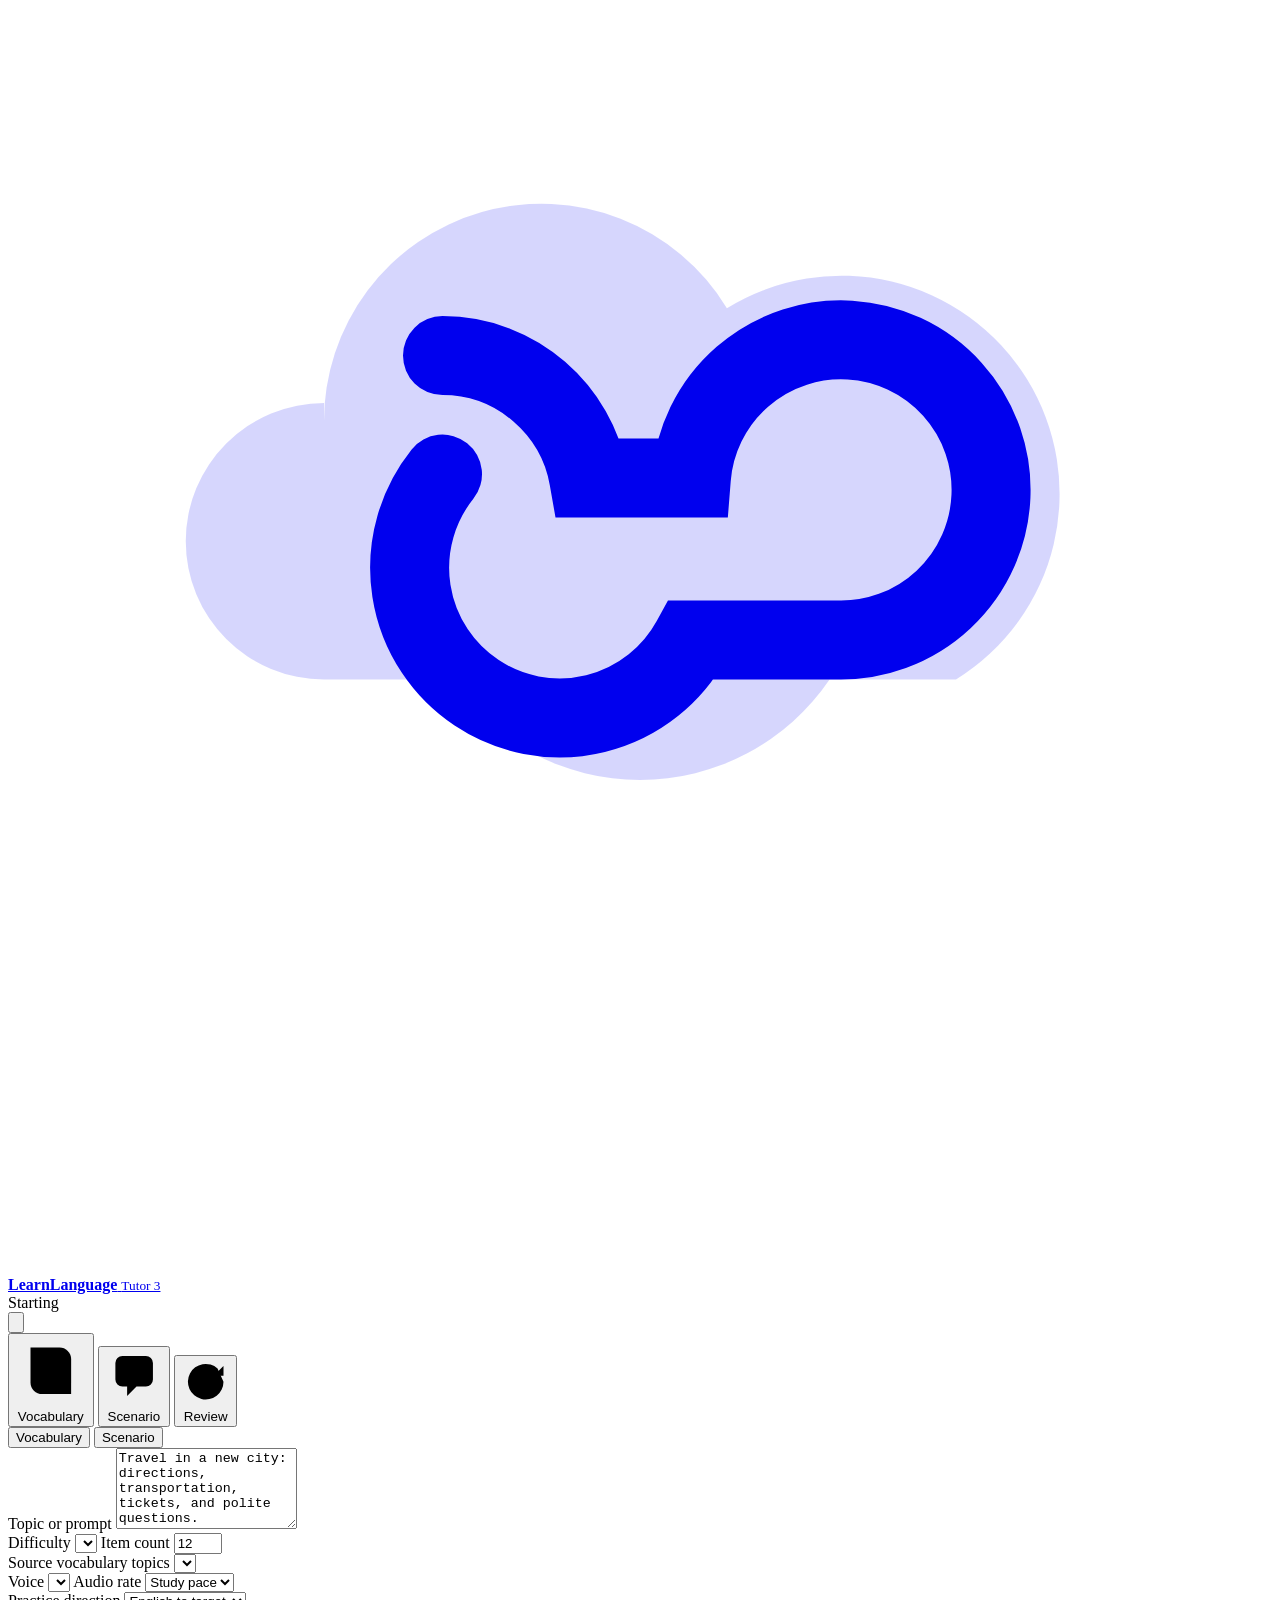
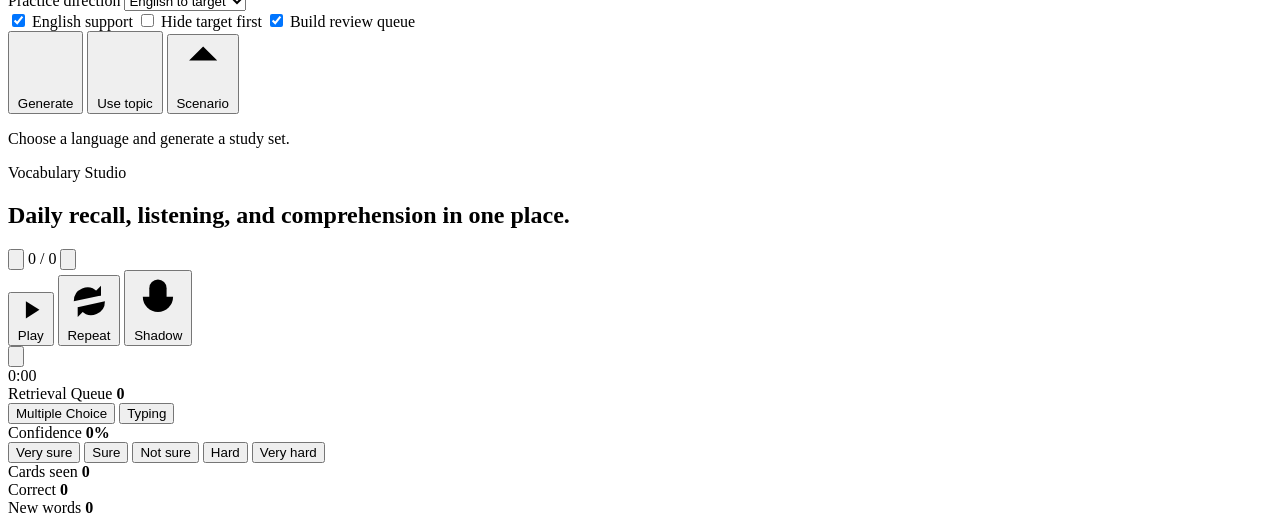
==== tutors/tutor3/static/index.html @ 8a8d7222 "Add integrated Tutor 3 web app" ====
<!doctype html>
<html lang="en">
  <head>
    <meta charset="utf-8" />
    <meta name="viewport" content="width=device-width, initial-scale=1" />
    <title>LearnLanguage Tutor 3</title>
    <link rel="icon" href="/static/favicon.svg" type="image/svg+xml" />
    <link rel="stylesheet" href="/static/styles.css?v=12" />
  </head>
  <body>
    <div class="app-shell">
      <header class="topbar">
        <a class="brand" href="/" aria-label="LearnLanguage Tutor 3">
          <span class="brand-mark" aria-hidden="true">
            <svg viewBox="0 0 32 32" role="img">
              <path d="M8 10.5a5.5 5.5 0 0 1 10.2-2.9A5.5 5.5 0 1 1 24 17h-3.2a5.8 5.8 0 0 1-9.6 0H8a3.5 3.5 0 0 1 0-7Z" fill="currentColor" opacity=".16"></path>
              <path d="M11 8.8c1.9 0 3.4 1.4 3.7 3.1h2.6A3.8 3.8 0 1 1 21 16h-3.7a3.8 3.8 0 1 1-6.3-4.2" fill="none" stroke="currentColor" stroke-width="2" stroke-linecap="round"></path>
            </svg>
          </span>
          <span>
            <strong>LearnLanguage</strong>
            <small>Tutor 3</small>
          </span>
        </a>
        <div class="language-strip" id="languageStrip" aria-label="Target language"></div>
        <div class="top-actions">
          <div class="model-pill" id="modelStatus">Starting</div>
          <button class="icon-button" id="saveSessionBtn" type="button" title="Save session">
            <svg viewBox="0 0 24 24" aria-hidden="true"><path d="M5 4h11l3 3v13H5V4Z"></path><path d="M8 4v6h8V4M8 20v-6h8v6"></path></svg>
          </button>
        </div>
      </header>

      <main class="workspace">
        <nav class="rail" aria-label="App sections">
          <button class="rail-button active" data-mode="vocabulary" type="button">
            <svg viewBox="0 0 24 24" aria-hidden="true"><path d="M5 4h10a4 4 0 0 1 4 4v12H9a4 4 0 0 1-4-4V4Z"></path><path d="M9 8h6M9 12h5M9 16h4"></path></svg>
            <span>Vocabulary</span>
          </button>
          <button class="rail-button" data-mode="scenario" type="button">
            <svg viewBox="0 0 24 24" aria-hidden="true"><path d="M4 6a3 3 0 0 1 3-3h10a3 3 0 0 1 3 3v7a3 3 0 0 1-3 3h-4l-4 4v-4H7a3 3 0 0 1-3-3V6Z"></path><path d="M8 8h8M8 12h5"></path></svg>
            <span>Scenario</span>
          </button>
          <button class="rail-button" data-mode="review" type="button">
            <svg viewBox="0 0 24 24" aria-hidden="true"><path d="M12 5v7l4 2"></path><path d="M21 12a9 9 0 1 1-3-6.7"></path><path d="M21 4v5h-5"></path></svg>
            <span>Review</span>
          </button>
        </nav>

        <section class="control-panel" aria-label="Tutor controls">
          <div class="mode-tabs" role="tablist" aria-label="Learning mode">
            <button class="mode-tab active" data-mode="vocabulary" type="button">Vocabulary</button>
            <button class="mode-tab" data-mode="scenario" type="button">Scenario</button>
          </div>

          <div class="field-stack">
            <label class="field-label" for="conceptInput">Topic or prompt</label>
            <textarea id="conceptInput" maxlength="360" rows="5">Travel in a new city: directions, transportation, tickets, and polite questions.</textarea>
          </div>

          <div class="two-col">
            <label class="field-stack">
              <span class="field-label">Difficulty</span>
              <select id="difficultySelect"></select>
            </label>
            <label class="field-stack">
              <span class="field-label">Item count</span>
              <input id="itemCountInput" type="number" min="3" max="50" value="12" />
            </label>
          </div>

          <div class="field-stack">
            <label class="field-label" for="topicSelect">Source vocabulary topics</label>
            <select id="topicSelect"></select>
          </div>

          <div class="two-col">
            <label class="field-stack">
              <span class="field-label">Voice</span>
              <select id="voiceSelect"></select>
            </label>
            <label class="field-stack">
              <span class="field-label">Audio rate</span>
              <select id="rateSelect">
                <option value="-25%">Slow</option>
                <option value="-10%" selected>Study pace</option>
                <option value="+0%">Natural</option>
                <option value="+15%">Fast</option>
              </select>
            </label>
          </div>

          <label class="field-stack">
            <span class="field-label">Practice direction</span>
            <select id="directionSelect">
              <option value="en-to-target">English to target</option>
              <option value="target-to-en">Target to English</option>
              <option value="mixed">Mixed recall</option>
            </select>
          </label>

          <div class="toggles">
            <label><input id="englishToggle" type="checkbox" checked /> English support</label>
            <label><input id="maskToggle" type="checkbox" /> Hide target first</label>
            <label><input id="autoQueueToggle" type="checkbox" checked /> Build review queue</label>
          </div>

          <div class="button-grid">
            <button class="primary-button" id="generateVocabularyBtn" type="button">
              <svg viewBox="0 0 24 24" aria-hidden="true"><path d="M12 3v18M3 12h18"></path></svg>
              Generate
            </button>
            <button class="secondary-button" id="topicVocabularyBtn" type="button">
              <svg viewBox="0 0 24 24" aria-hidden="true"><path d="M4 5h16M4 12h16M4 19h16"></path></svg>
              Use topic
            </button>
            <button class="secondary-button" id="generateScenarioBtn" type="button">
              <svg viewBox="0 0 24 24" aria-hidden="true"><path d="M12 20V4M6 10l6-6 6 6"></path></svg>
              Scenario
            </button>
          </div>

          <p class="helper-copy" id="statusLine">Choose a language and generate a study set.</p>
        </section>

        <section class="study-canvas" aria-label="Learning workspace">
          <div class="canvas-header">
            <div>
              <p class="eyebrow" id="canvasKicker">Vocabulary Studio</p>
              <h1 id="canvasTitle">Daily recall, listening, and comprehension in one place.</h1>
            </div>
            <div class="canvas-actions">
              <button class="icon-button" id="prevItemBtn" type="button" title="Previous">
                <svg viewBox="0 0 24 24" aria-hidden="true"><path d="M15 18l-6-6 6-6"></path></svg>
              </button>
              <span class="counter" id="itemCounter">0 / 0</span>
              <button class="icon-button" id="nextItemBtn" type="button" title="Next">
                <svg viewBox="0 0 24 24" aria-hidden="true"><path d="M9 18l6-6-6-6"></path></svg>
              </button>
            </div>
          </div>

          <div class="main-card" id="primaryCard"></div>

          <div class="audio-deck">
            <button class="audio-button" id="playCurrentBtn" type="button">
              <svg viewBox="0 0 24 24" aria-hidden="true"><path d="M8 5v14l11-7-11-7Z"></path></svg>
              Play
            </button>
            <button class="audio-button" id="repeatCurrentBtn" type="button">
              <svg viewBox="0 0 24 24" aria-hidden="true"><path d="M4 12a7 7 0 0 1 12-5l2 2"></path><path d="M18 4v5h-5"></path><path d="M20 12a7 7 0 0 1-12 5l-2-2"></path><path d="M6 20v-5h5"></path></svg>
              Repeat
            </button>
            <button class="audio-button" id="shadowBtn" type="button">
              <svg viewBox="0 0 24 24" aria-hidden="true"><path d="M12 3v11"></path><path d="M8 7a4 4 0 0 1 8 0v4a4 4 0 0 1-8 0V7Z"></path><path d="M5 11a7 7 0 0 0 14 0"></path><path d="M12 18v3"></path></svg>
              Shadow
            </button>
            <div class="mini-player">
              <button class="mini-play" id="miniPlayBtn" type="button" aria-label="Play current audio">
                <svg viewBox="0 0 24 24" aria-hidden="true"><path d="M8 5v14l11-7-11-7Z"></path></svg>
              </button>
              <div class="wave" id="waveform" aria-hidden="true"></div>
              <span id="audioTime">0:00</span>
            </div>
          </div>

          <div class="learning-notes" id="learningNotes"></div>
        </section>

        <aside class="practice-panel" aria-label="Practice and progress">
          <section class="queue-block">
            <div class="panel-title">
              <span>Retrieval Queue</span>
              <strong id="queueCount">0</strong>
            </div>
            <div class="queue-list" id="queueList"></div>
          </section>

          <section class="practice-block">
            <div class="practice-tabs" role="tablist" aria-label="Practice type">
              <button class="practice-tab active" data-practice="choice" type="button">Multiple Choice</button>
              <button class="practice-tab" data-practice="typing" type="button">Typing</button>
            </div>
            <div id="practiceArea"></div>
          </section>

          <section class="confidence-block">
            <div class="panel-title">
              <span>Confidence</span>
              <strong id="accuracyLabel">0%</strong>
            </div>
            <div class="confidence-grid">
              <button data-confidence="5" type="button">Very sure</button>
              <button data-confidence="4" type="button">Sure</button>
              <button data-confidence="3" type="button">Not sure</button>
              <button data-confidence="2" type="button">Hard</button>
              <button data-confidence="1" type="button">Very hard</button>
            </div>
          </section>

          <section class="stats-block">
            <div class="stat-row">
              <span>Cards seen</span>
              <strong id="cardsSeen">0</strong>
            </div>
            <div class="stat-row">
              <span>Correct</span>
              <strong id="correctCount">0</strong>
            </div>
            <div class="stat-row">
              <span>New words</span>
              <strong id="newWords">0</strong>
            </div>
            <div class="progress-track"><span id="progressFill"></span></div>
          </section>
        </aside>
      </main>
    </div>
    <script type="module" src="/static/app.js?v=12"></script>
  </body>
</html>
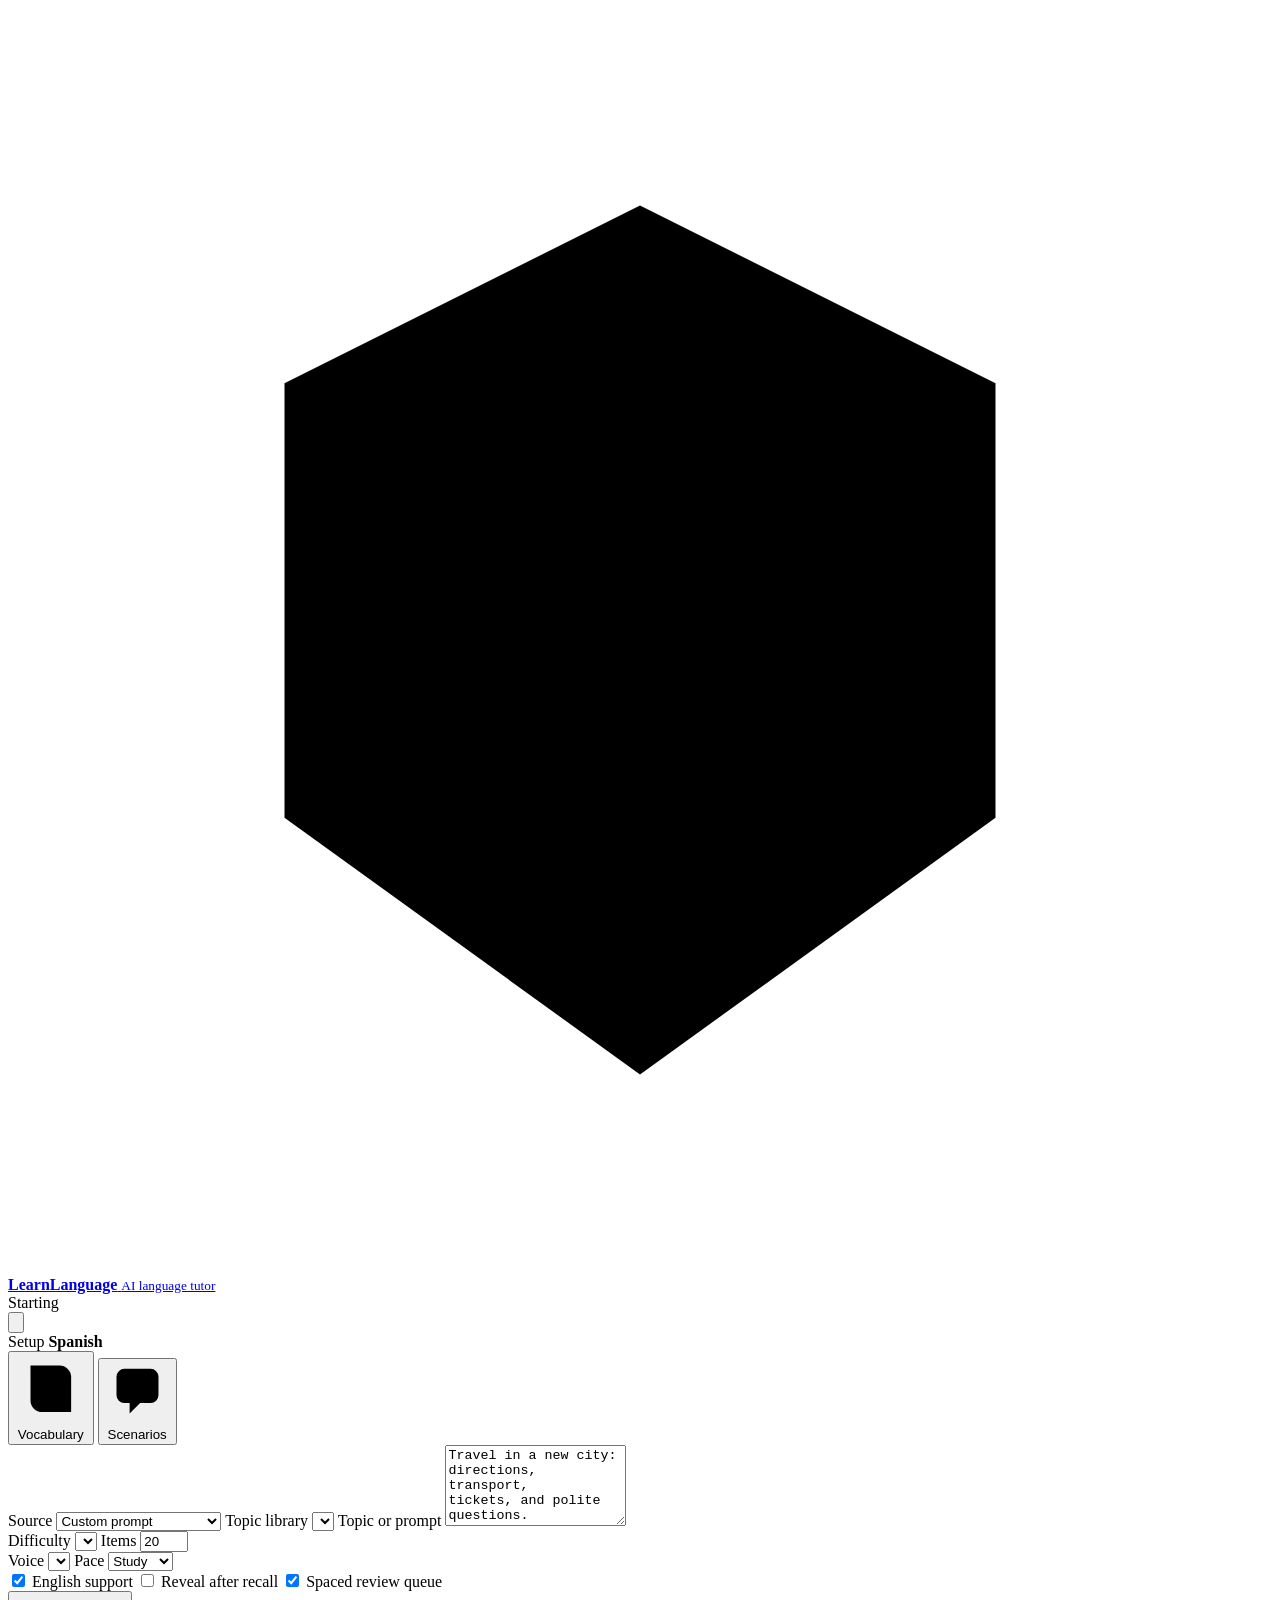
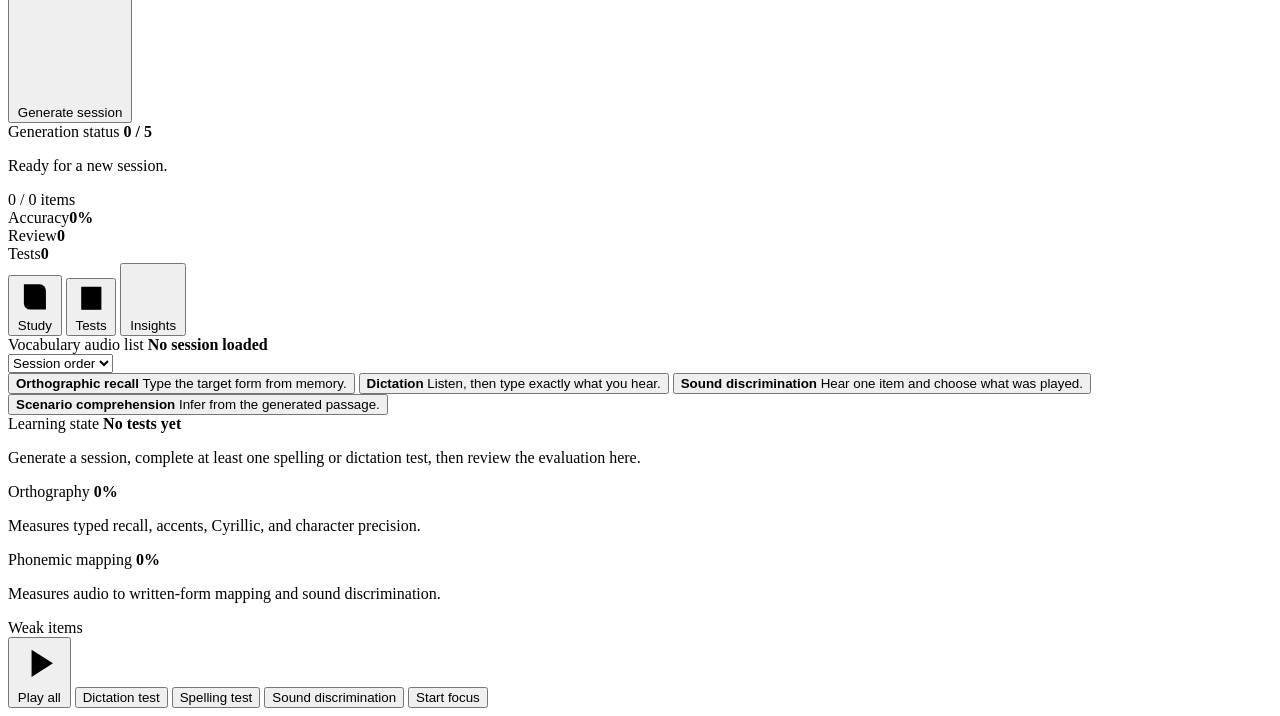
==== commit 5393bd66: "Redesign integrated web tutor" ====
--- a/tutors/tutor3/static/index.html
+++ b/tutors/tutor3/static/index.html
@@ -3,219 +3,228 @@
   <head>
     <meta charset="utf-8" />
     <meta name="viewport" content="width=device-width, initial-scale=1" />
-    <title>LearnLanguage Tutor 3</title>
+    <title>LearnLanguage</title>
     <link rel="icon" href="/static/favicon.svg" type="image/svg+xml" />
-    <link rel="stylesheet" href="/static/styles.css?v=12" />
+    <link rel="stylesheet" href="/static/styles.css?v=30" />
   </head>
   <body>
     <div class="app-shell">
       <header class="topbar">
-        <a class="brand" href="/" aria-label="LearnLanguage Tutor 3">
+        <a class="brand" href="/" aria-label="LearnLanguage">
           <span class="brand-mark" aria-hidden="true">
-            <svg viewBox="0 0 32 32" role="img">
-              <path d="M8 10.5a5.5 5.5 0 0 1 10.2-2.9A5.5 5.5 0 1 1 24 17h-3.2a5.8 5.8 0 0 1-9.6 0H8a3.5 3.5 0 0 1 0-7Z" fill="currentColor" opacity=".16"></path>
-              <path d="M11 8.8c1.9 0 3.4 1.4 3.7 3.1h2.6A3.8 3.8 0 1 1 21 16h-3.7a3.8 3.8 0 1 1-6.3-4.2" fill="none" stroke="currentColor" stroke-width="2" stroke-linecap="round"></path>
+            <svg viewBox="0 0 32 32">
+              <path d="M7 9.5 16 5l9 4.5v11L16 27l-9-6.5v-11Z"></path>
+              <path d="M16 5v22M7 9.5l9 5 9-5"></path>
             </svg>
           </span>
           <span>
             <strong>LearnLanguage</strong>
-            <small>Tutor 3</small>
+            <small>AI language tutor</small>
           </span>
         </a>
+
         <div class="language-strip" id="languageStrip" aria-label="Target language"></div>
+
         <div class="top-actions">
-          <div class="model-pill" id="modelStatus">Starting</div>
-          <button class="icon-button" id="saveSessionBtn" type="button" title="Save session">
+          <div class="metric-pill"><span id="modelStatus">Starting</span></div>
+          <button class="icon-button" id="saveSessionBtn" type="button" title="Save session" aria-label="Save session">
             <svg viewBox="0 0 24 24" aria-hidden="true"><path d="M5 4h11l3 3v13H5V4Z"></path><path d="M8 4v6h8V4M8 20v-6h8v6"></path></svg>
           </button>
         </div>
       </header>
 
       <main class="workspace">
-        <nav class="rail" aria-label="App sections">
-          <button class="rail-button active" data-mode="vocabulary" type="button">
-            <svg viewBox="0 0 24 24" aria-hidden="true"><path d="M5 4h10a4 4 0 0 1 4 4v12H9a4 4 0 0 1-4-4V4Z"></path><path d="M9 8h6M9 12h5M9 16h4"></path></svg>
-            <span>Vocabulary</span>
-          </button>
-          <button class="rail-button" data-mode="scenario" type="button">
-            <svg viewBox="0 0 24 24" aria-hidden="true"><path d="M4 6a3 3 0 0 1 3-3h10a3 3 0 0 1 3 3v7a3 3 0 0 1-3 3h-4l-4 4v-4H7a3 3 0 0 1-3-3V6Z"></path><path d="M8 8h8M8 12h5"></path></svg>
-            <span>Scenario</span>
-          </button>
-          <button class="rail-button" data-mode="review" type="button">
-            <svg viewBox="0 0 24 24" aria-hidden="true"><path d="M12 5v7l4 2"></path><path d="M21 12a9 9 0 1 1-3-6.7"></path><path d="M21 4v5h-5"></path></svg>
-            <span>Review</span>
-          </button>
-        </nav>
-
-        <section class="control-panel" aria-label="Tutor controls">
-          <div class="mode-tabs" role="tablist" aria-label="Learning mode">
-            <button class="mode-tab active" data-mode="vocabulary" type="button">Vocabulary</button>
-            <button class="mode-tab" data-mode="scenario" type="button">Scenario</button>
-          </div>
-
-          <div class="field-stack">
-            <label class="field-label" for="conceptInput">Topic or prompt</label>
-            <textarea id="conceptInput" maxlength="360" rows="5">Travel in a new city: directions, transportation, tickets, and polite questions.</textarea>
-          </div>
-
-          <div class="two-col">
+        <aside class="setup-panel" aria-label="Learning setup">
+          <div class="setup-head">
+            <span>Setup</span>
+            <strong id="activeLanguageLabel">Spanish</strong>
+          </div>
+
+          <div class="mode-switch" aria-label="Content mode">
+            <button class="mode-chip active" id="vocabularyModeBtn" data-generate-mode="vocabulary" type="button">
+              <svg viewBox="0 0 24 24" aria-hidden="true"><path d="M5 4h10a4 4 0 0 1 4 4v12H9a4 4 0 0 1-4-4V4Z"></path><path d="M9 8h6M9 12h5M9 16h4"></path></svg>
+              Vocabulary
+            </button>
+            <button class="mode-chip" id="scenarioModeBtn" data-generate-mode="scenario" type="button">
+              <svg viewBox="0 0 24 24" aria-hidden="true"><path d="M4 6a3 3 0 0 1 3-3h10a3 3 0 0 1 3 3v7a3 3 0 0 1-3 3h-4l-4 4v-4H7a3 3 0 0 1-3-3V6Z"></path><path d="M8 8h8M8 12h5"></path></svg>
+              Scenarios
+            </button>
+          </div>
+
+          <label class="field-stack">
+            <span class="field-label">Source</span>
+            <select id="sourceSelect">
+              <option value="custom">Custom prompt</option>
+              <option value="topic">Source vocabulary topic</option>
+            </select>
+          </label>
+
+          <label class="field-stack" id="topicField">
+            <span class="field-label">Topic library</span>
+            <select id="topicSelect"></select>
+          </label>
+
+          <label class="field-stack">
+            <span class="field-label">Topic or prompt</span>
+            <textarea id="conceptInput" maxlength="360" rows="5" wrap="soft">Travel in a new city:
+directions, transport,
+tickets, and polite questions.</textarea>
+          </label>
+
+          <div class="control-grid">
             <label class="field-stack">
               <span class="field-label">Difficulty</span>
               <select id="difficultySelect"></select>
             </label>
             <label class="field-stack">
-              <span class="field-label">Item count</span>
-              <input id="itemCountInput" type="number" min="3" max="50" value="12" />
-            </label>
-          </div>
-
-          <div class="field-stack">
-            <label class="field-label" for="topicSelect">Source vocabulary topics</label>
-            <select id="topicSelect"></select>
-          </div>
-
-          <div class="two-col">
+              <span class="field-label">Items</span>
+              <input id="itemCountInput" type="number" min="3" max="50" value="20" />
+            </label>
+          </div>
+
+          <div class="control-grid">
             <label class="field-stack">
               <span class="field-label">Voice</span>
               <select id="voiceSelect"></select>
             </label>
             <label class="field-stack">
-              <span class="field-label">Audio rate</span>
+              <span class="field-label">Pace</span>
               <select id="rateSelect">
                 <option value="-25%">Slow</option>
-                <option value="-10%" selected>Study pace</option>
+                <option value="-10%" selected>Study</option>
                 <option value="+0%">Natural</option>
                 <option value="+15%">Fast</option>
               </select>
             </label>
           </div>
 
-          <label class="field-stack">
-            <span class="field-label">Practice direction</span>
-            <select id="directionSelect">
-              <option value="en-to-target">English to target</option>
-              <option value="target-to-en">Target to English</option>
-              <option value="mixed">Mixed recall</option>
-            </select>
-          </label>
-
-          <div class="toggles">
+          <div class="toggle-list">
             <label><input id="englishToggle" type="checkbox" checked /> English support</label>
-            <label><input id="maskToggle" type="checkbox" /> Hide target first</label>
-            <label><input id="autoQueueToggle" type="checkbox" checked /> Build review queue</label>
-          </div>
-
-          <div class="button-grid">
-            <button class="primary-button" id="generateVocabularyBtn" type="button">
-              <svg viewBox="0 0 24 24" aria-hidden="true"><path d="M12 3v18M3 12h18"></path></svg>
-              Generate
-            </button>
-            <button class="secondary-button" id="topicVocabularyBtn" type="button">
-              <svg viewBox="0 0 24 24" aria-hidden="true"><path d="M4 5h16M4 12h16M4 19h16"></path></svg>
-              Use topic
-            </button>
-            <button class="secondary-button" id="generateScenarioBtn" type="button">
-              <svg viewBox="0 0 24 24" aria-hidden="true"><path d="M12 20V4M6 10l6-6 6 6"></path></svg>
-              Scenario
-            </button>
-          </div>
-
-          <p class="helper-copy" id="statusLine">Choose a language and generate a study set.</p>
+            <label><input id="maskToggle" type="checkbox" /> Reveal after recall</label>
+            <label><input id="autoQueueToggle" type="checkbox" checked /> Spaced review queue</label>
+          </div>
+
+          <button class="primary-button" id="generateBtn" type="button">
+            <svg viewBox="0 0 24 24" aria-hidden="true"><path d="M12 3v18M3 12h18"></path></svg>
+            Generate session
+          </button>
+
+          <div class="generation-card" aria-live="polite">
+            <div class="generation-title">
+              <span>Generation status</span>
+              <strong id="generationStepCount">0 / 5</strong>
+            </div>
+            <ol id="generationSteps"></ol>
+            <div class="progress-track"><span id="generationProgress"></span></div>
+            <p id="statusLine">Ready for a new session.</p>
+          </div>
+        </aside>
+
+        <section class="learning-shell" aria-label="Learning workspace">
+          <div class="progress-strip">
+            <div class="progress-main">
+              <span id="sessionCounter">0 / 0 items</span>
+              <div class="progress-track"><span id="sessionProgress"></span></div>
+            </div>
+            <div class="stat-pill"><span>Accuracy</span><strong id="accuracyLabel">0%</strong></div>
+            <div class="stat-pill"><span>Review</span><strong id="queueCount">0</strong></div>
+            <div class="stat-pill"><span>Tests</span><strong id="testCount">0</strong></div>
+          </div>
+
+          <nav class="section-tabs" aria-label="Workspace sections">
+            <button class="section-tab active" data-section="study" type="button">
+              <svg viewBox="0 0 24 24" aria-hidden="true"><path d="M5 4h10a4 4 0 0 1 4 4v12H9a4 4 0 0 1-4-4V4Z"></path><path d="M9 8h6M9 12h5"></path></svg>
+              Study
+            </button>
+            <button class="section-tab" data-section="tests" type="button">
+              <svg viewBox="0 0 24 24" aria-hidden="true"><path d="M9 11l2 2 4-5"></path><path d="M5 4h14v16H5V4Z"></path></svg>
+              Tests
+            </button>
+            <button class="section-tab" data-section="insights" type="button">
+              <svg viewBox="0 0 24 24" aria-hidden="true"><path d="M5 19V9M12 19V5M19 19v-7"></path></svg>
+              Insights
+            </button>
+          </nav>
+
+          <section class="section-view study-view active" id="studyView">
+            <div class="vocab-column">
+              <div class="column-head">
+                <div>
+                  <span class="field-label">Vocabulary audio list</span>
+                  <strong id="vocabListTitle">No session loaded</strong>
+                </div>
+                <select id="listSortSelect" aria-label="Sort vocabulary list">
+                  <option value="order">Session order</option>
+                  <option value="due">Due first</option>
+                  <option value="hard">Hard first</option>
+                </select>
+              </div>
+              <div class="vocab-list" id="vocabList"></div>
+            </div>
+
+            <article class="focus-card" id="focusCard"></article>
+          </section>
+
+          <section class="section-view tests-view" id="testsView">
+            <div class="test-menu">
+              <button class="test-mode active" data-test-mode="orthographic" type="button">
+                <strong>Orthographic recall</strong>
+                <span>Type the target form from memory.</span>
+              </button>
+              <button class="test-mode" data-test-mode="dictation" type="button">
+                <strong>Dictation</strong>
+                <span>Listen, then type exactly what you hear.</span>
+              </button>
+              <button class="test-mode" data-test-mode="phonemic" type="button">
+                <strong>Sound discrimination</strong>
+                <span>Hear one item and choose what was played.</span>
+              </button>
+              <button class="test-mode" data-test-mode="scenario" type="button">
+                <strong>Scenario comprehension</strong>
+                <span>Infer from the generated passage.</span>
+              </button>
+            </div>
+
+            <div class="test-stage" id="testStage"></div>
+          </section>
+
+          <section class="section-view insights-view" id="insightsView">
+            <div class="insight-grid">
+              <article class="insight-card">
+                <span class="field-label">Learning state</span>
+                <strong id="insightSummary">No tests yet</strong>
+                <p id="insightRecommendation">Generate a session, complete at least one spelling or dictation test, then review the evaluation here.</p>
+              </article>
+              <article class="insight-card">
+                <span class="field-label">Orthography</span>
+                <strong id="orthographyScore">0%</strong>
+                <p id="orthographyNote">Measures typed recall, accents, Cyrillic, and character precision.</p>
+              </article>
+              <article class="insight-card">
+                <span class="field-label">Phonemic mapping</span>
+                <strong id="phonemicScore">0%</strong>
+                <p id="phonemicNote">Measures audio to written-form mapping and sound discrimination.</p>
+              </article>
+              <article class="insight-card wide">
+                <span class="field-label">Weak items</span>
+                <div class="weak-list" id="weakList"></div>
+              </article>
+            </div>
+          </section>
+
+          <div class="command-bar">
+            <button class="command-button filled" id="playAllBtn" type="button">
+              <svg viewBox="0 0 24 24" aria-hidden="true"><path d="M8 5v14l11-7-11-7Z"></path></svg>
+              Play all
+            </button>
+            <button class="command-button" data-start-test="dictation" type="button">Dictation test</button>
+            <button class="command-button" data-start-test="orthographic" type="button">Spelling test</button>
+            <button class="command-button" data-start-test="phonemic" type="button">Sound discrimination</button>
+            <button class="command-button filled" id="focusModeBtn" type="button">Start focus</button>
+          </div>
         </section>
-
-        <section class="study-canvas" aria-label="Learning workspace">
-          <div class="canvas-header">
-            <div>
-              <p class="eyebrow" id="canvasKicker">Vocabulary Studio</p>
-              <h1 id="canvasTitle">Daily recall, listening, and comprehension in one place.</h1>
-            </div>
-            <div class="canvas-actions">
-              <button class="icon-button" id="prevItemBtn" type="button" title="Previous">
-                <svg viewBox="0 0 24 24" aria-hidden="true"><path d="M15 18l-6-6 6-6"></path></svg>
-              </button>
-              <span class="counter" id="itemCounter">0 / 0</span>
-              <button class="icon-button" id="nextItemBtn" type="button" title="Next">
-                <svg viewBox="0 0 24 24" aria-hidden="true"><path d="M9 18l6-6-6-6"></path></svg>
-              </button>
-            </div>
-          </div>
-
-          <div class="main-card" id="primaryCard"></div>
-
-          <div class="audio-deck">
-            <button class="audio-button" id="playCurrentBtn" type="button">
-              <svg viewBox="0 0 24 24" aria-hidden="true"><path d="M8 5v14l11-7-11-7Z"></path></svg>
-              Play
-            </button>
-            <button class="audio-button" id="repeatCurrentBtn" type="button">
-              <svg viewBox="0 0 24 24" aria-hidden="true"><path d="M4 12a7 7 0 0 1 12-5l2 2"></path><path d="M18 4v5h-5"></path><path d="M20 12a7 7 0 0 1-12 5l-2-2"></path><path d="M6 20v-5h5"></path></svg>
-              Repeat
-            </button>
-            <button class="audio-button" id="shadowBtn" type="button">
-              <svg viewBox="0 0 24 24" aria-hidden="true"><path d="M12 3v11"></path><path d="M8 7a4 4 0 0 1 8 0v4a4 4 0 0 1-8 0V7Z"></path><path d="M5 11a7 7 0 0 0 14 0"></path><path d="M12 18v3"></path></svg>
-              Shadow
-            </button>
-            <div class="mini-player">
-              <button class="mini-play" id="miniPlayBtn" type="button" aria-label="Play current audio">
-                <svg viewBox="0 0 24 24" aria-hidden="true"><path d="M8 5v14l11-7-11-7Z"></path></svg>
-              </button>
-              <div class="wave" id="waveform" aria-hidden="true"></div>
-              <span id="audioTime">0:00</span>
-            </div>
-          </div>
-
-          <div class="learning-notes" id="learningNotes"></div>
-        </section>
-
-        <aside class="practice-panel" aria-label="Practice and progress">
-          <section class="queue-block">
-            <div class="panel-title">
-              <span>Retrieval Queue</span>
-              <strong id="queueCount">0</strong>
-            </div>
-            <div class="queue-list" id="queueList"></div>
-          </section>
-
-          <section class="practice-block">
-            <div class="practice-tabs" role="tablist" aria-label="Practice type">
-              <button class="practice-tab active" data-practice="choice" type="button">Multiple Choice</button>
-              <button class="practice-tab" data-practice="typing" type="button">Typing</button>
-            </div>
-            <div id="practiceArea"></div>
-          </section>
-
-          <section class="confidence-block">
-            <div class="panel-title">
-              <span>Confidence</span>
-              <strong id="accuracyLabel">0%</strong>
-            </div>
-            <div class="confidence-grid">
-              <button data-confidence="5" type="button">Very sure</button>
-              <button data-confidence="4" type="button">Sure</button>
-              <button data-confidence="3" type="button">Not sure</button>
-              <button data-confidence="2" type="button">Hard</button>
-              <button data-confidence="1" type="button">Very hard</button>
-            </div>
-          </section>
-
-          <section class="stats-block">
-            <div class="stat-row">
-              <span>Cards seen</span>
-              <strong id="cardsSeen">0</strong>
-            </div>
-            <div class="stat-row">
-              <span>Correct</span>
-              <strong id="correctCount">0</strong>
-            </div>
-            <div class="stat-row">
-              <span>New words</span>
-              <strong id="newWords">0</strong>
-            </div>
-            <div class="progress-track"><span id="progressFill"></span></div>
-          </section>
-        </aside>
       </main>
     </div>
-    <script type="module" src="/static/app.js?v=12"></script>
+    <script type="module" src="/static/app.js?v=30"></script>
   </body>
 </html>
